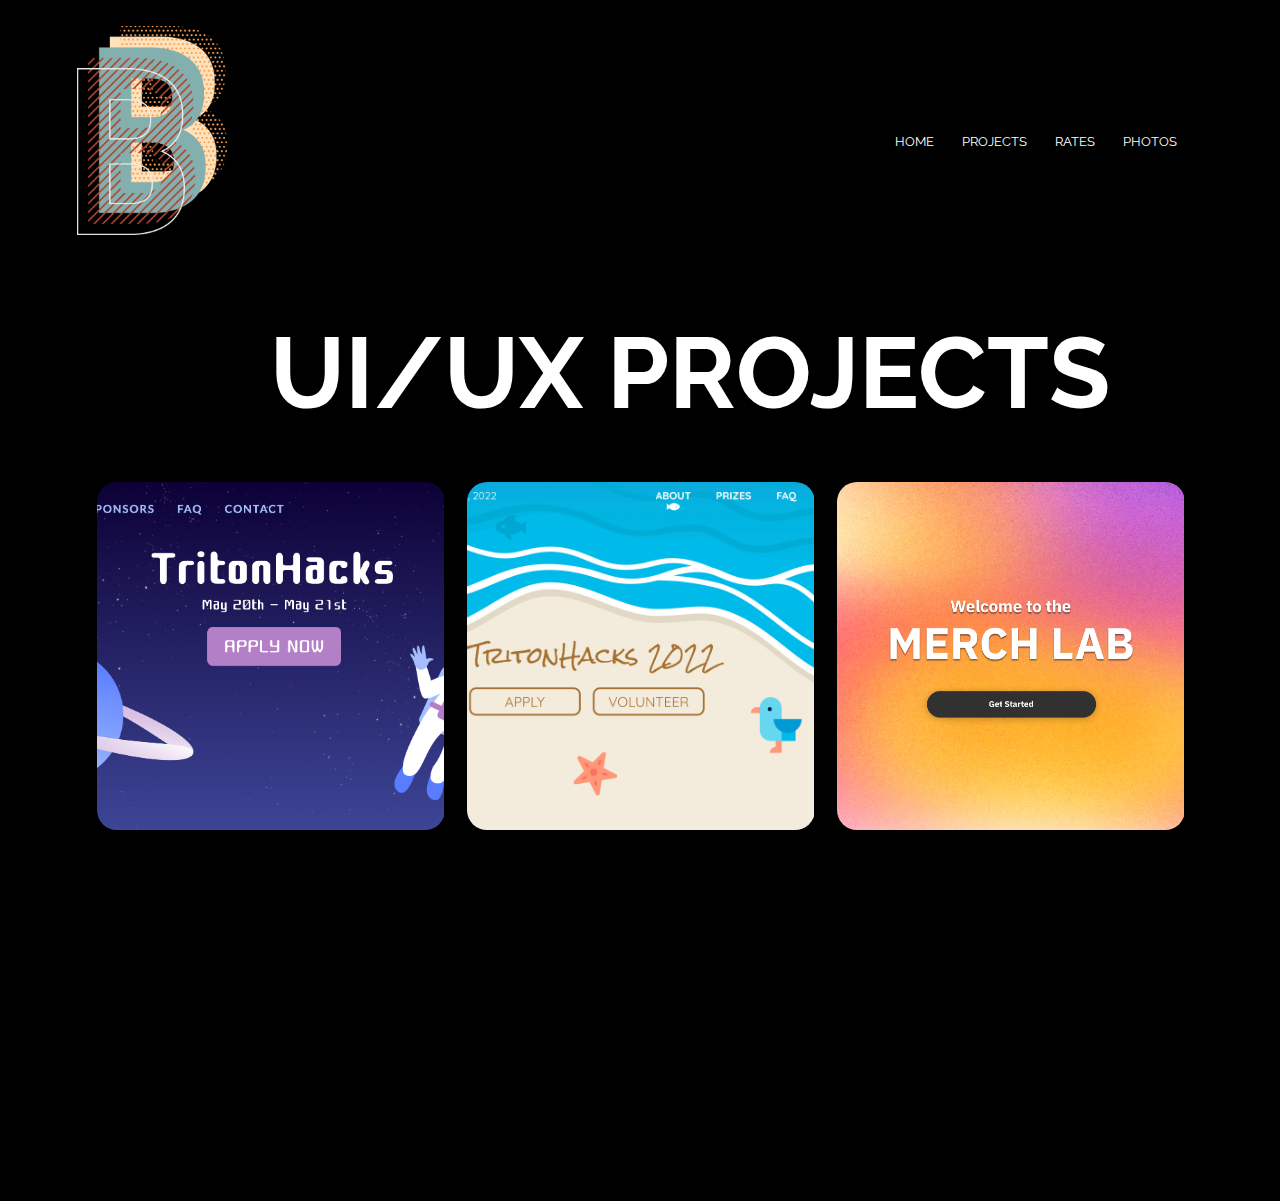
==== projects.html @ 34fbcdcc "first commit" ====
<!DOCTYPE html>
<html>
<head>
    <meta name = "viewport" content = "with=device-width, inital scale = 1.0">
    <title>Bella Hardy</title>
    <link rel = "stylesheet" href="projects.css">
    <link rel="preconnect" href="https://fonts.googleapis.com">
    <link rel="preconnect" href="https://fonts.gstatic.com" crossorigin>
    <link href="https://fonts.googleapis.com/css2?family=Raleway:wght@100;400;500;600;700&display=swap" rel="stylesheet">
    <link rel = "stylesheet" href="https://stackpath.bootstrapcdn.com/font-awesome/4.7.0/css/font-awesome.min.css">
</head>


<section class = "header">
    <nav>
        <a href = "index.html"> <img src = "Photos/B.png"></a>
        <div class ="nav-links" id = "navLinks">
            <i class="fa fa-times-circle" onclick="hideMenu()"></i>
                <ul>
                    <li> <a href="index.html">HOME</a></li>
                    <li> <a href="./projects.html">PROJECTS</a></li>
                    <li> <a href="./Rates.html">RATES</a></li>
                    <li> <a href="./Photos.html">PHOTOS</a></li>
                    <!-- <li> <a href="./Contact.html">CONTACT</a></li> -->
                </ul>
        </div>
        <i class="fa fa-bars" onclick = "showMenu()"></i>
    </nav>
</section>


<section class = "campus">  
    <h1>UI/UX PROJECTS</h1>
</section > 
    <div class="projects-grid">
        <div class="grid-item">
        <a href="https://www.tritonhacks.org" target="_blank"class="grid-item"><img src="Photos/TH2023.png"></a>
    </div>
    <div class="grid-item">
        <a href="https://www.figma.com/file/zi2T2BrKrXlpbq3JtLEcuY/Untitled?type=design&node-id=0%3A1&t=JwkJqf5tu3DBXLQd-1" target="_blank"class="grid-item"><img src="Photos/th22.png"></a>
     </div>
    <div class="grid-item">
        <a href="https://www.figma.com/file/nqQCaGAWWEoQdU5CKg6aRO/Interface?type=design&node-id=30%3A2&t=KgaByNwn8wf9SbPP-1" target="_blank"class="grid-item"><img src="Photos/merchlab.png"></a>
     </div>
---- projects.css ----
*{
    margin: 0;
    position: 0;
    font-family: 'Raleway', sans-serif;
    background-color: black;
}
.header{
    width: 100%;
    background-position: center;
    position: relative;
}
nav{
    display: flex;
    padding: 2% 6%;
    justify-content: space-between;
    align-items: center;
}
nav img{
    width: 150px;
}
.nav-links{
    flex: 1;
    text-align: right;
}
.nav-links ul li{
    list-style: none;
    display: inline-block;
    padding: 8px 12px;
    position: relative;

}
.nav-links ul li a{
    color: #fff;
    text-decoration: none;
    font-size: 13px;

}
.nav-links ul li::after{
    content: '';
    width: 0%;
    height: 2px;
    background: #b10b0b;
    display: block;
    margin: auto;
    transition: 0.5s;
}
.nav-links ul li:hover::after{
    width: 100%;
}
.campus{
    width: 100%;
    margin: auto;
    text-align: center;
    padding: 50px;
}
.campus-col{
    flex-basis: 20%;
    border-radius: 20px;
    margin-bottom: 30px;
    position: relative;
    overflow: hidden;
    color: #fff;
}
.campus-col img{
    width: 100%;
    display: block;
    border-radius: 20px;
}



h1{
    color: #fff;
    font-size: 100px;
    align-self: center;
}
.layer h3{
    width: 100%;
    font-weight: 500;
    color:white;
    font-size: 26px;
    bottom: 0;
    left: 50%;
    transform: translateX(-50%);
    position: absolute;
}

.layer{
    border-radius: 0;
}

.flex {
    height: 55vh;
    gap: 40px;
    display: flex;
    flex-direction: row;
    justify-content: space-evenly;
    padding-top: 30px;
    padding-left: 30px;
    padding-right: 30px;
    align-items: center top;
    position: absolute;
  }


#gallery {
    line-height:0;
    -webkit-column-count:5; /* split it into 5 columns */
    -webkit-column-gap:5px; /* give it a 5px gap between columns */
    -moz-column-count:5;
    -moz-column-gap:5px;
    row-gap:30px;
    column-count:4;
    column-gap:30px;

 }

 #gallery img {
    width: 100% !important;
    height: auto !important;
    margin-bottom: 30px; /* to match column gap */
 }

 @media (max-width: 1200px) {
    #gallery {
     -moz-column-count:    4;
     -webkit-column-count: 4;
     column-count:         4;
    }
 }

 @media (max-width: 1000px) {
    #gallery {
     -moz-column-count:    3;
     -webkit-column-count: 3;
     column-count:         3;
    }
 }

 @media (max-width: 800px) {
    #gallery {
     -moz-column-count:    2;
     -webkit-column-count: 2;
     column-count:         2;
    }
 }

 @media (max-width: 400px) {
    #gallery {
     -moz-column-count:    1;
     -webkit-column-count: 1;
     column-count:         1;
    }
 }

 

 .projects-grid {
    display: grid;
    grid-template-columns: repeat(3, 350px); 
    grid-template-rows: repeat(2, 350px); 
    gap: 20px;
    justify-content: center;
  }
  
  .grid-item {
    border: 1px solid black;
    overflow: hidden; /* Hide any overflowing content */
    justify-content: center;
 
  }
  
  .grid-item img {
    width: 100%; /* Set the width of the image to 100% of its container */
    height: 100%; /* Set the height of the image to 100% of its container */
    object-fit: cover; /* Scale the image to cover the entire container */
    border-radius: 20px;
    justify-content: center;
  }
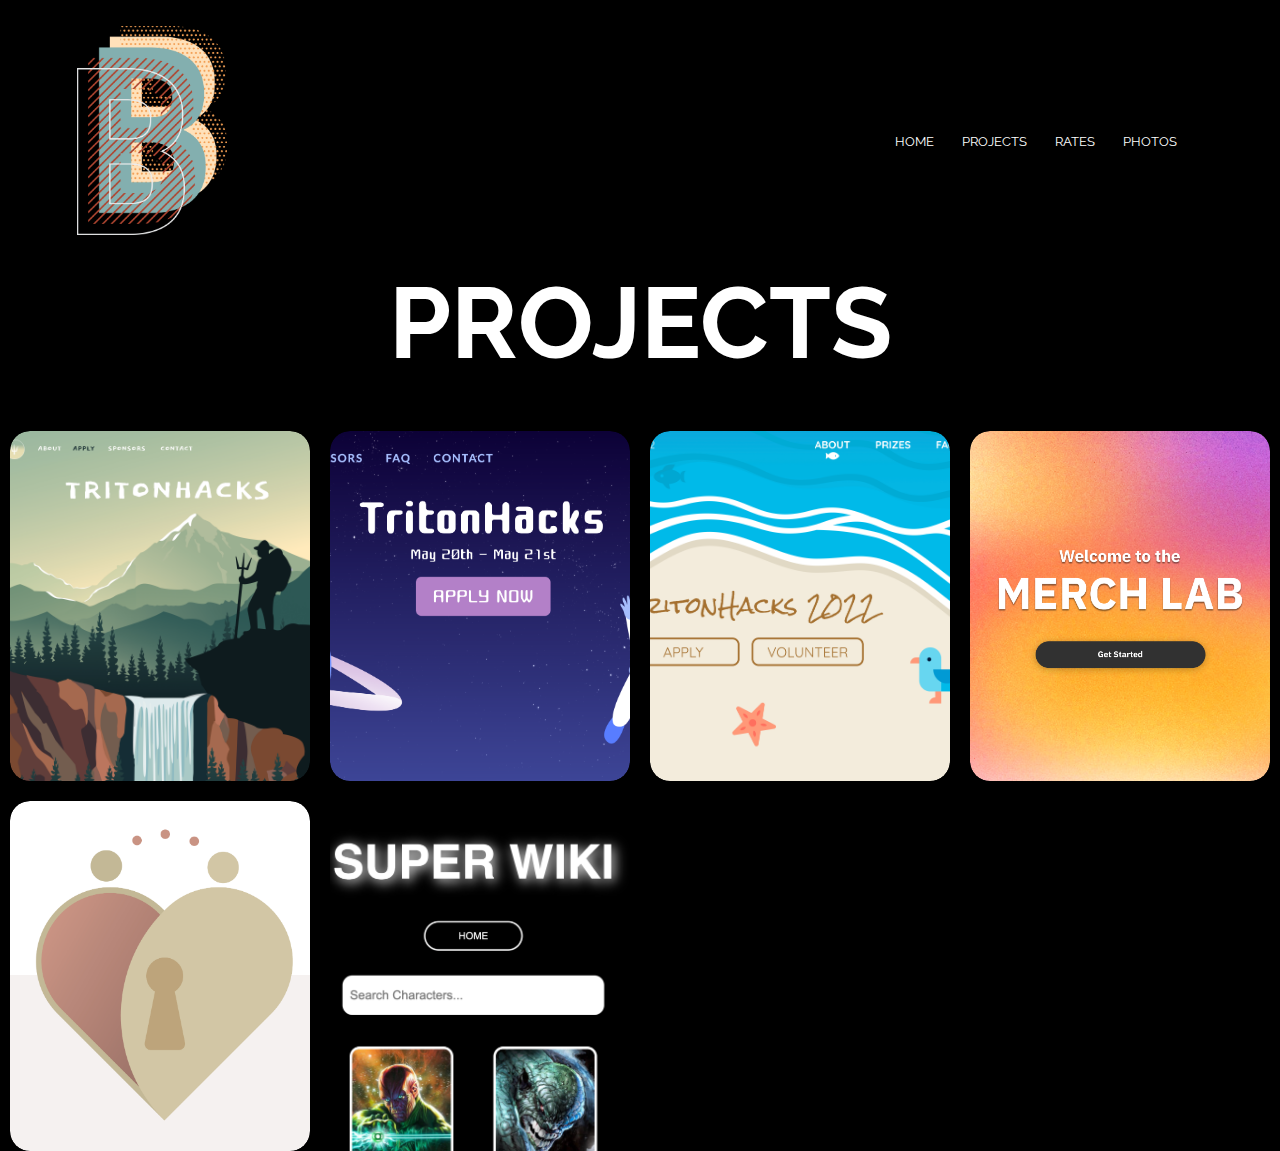
==== commit fed8d75e: "Trial" ====
--- a/projects.html
+++ b/projects.html
@@ -30,17 +30,62 @@
 
 
 <section class = "campus">  
-    <h1>UI/UX PROJECTS</h1>
+    <h1>PROJECTS</h1>
 </section > 
-    <div class="projects-grid">
+     <div class="projects-grid">
         <div class="grid-item">
-        <a href="https://www.tritonhacks.org" target="_blank"class="grid-item"><img src="Photos/TH2023.png"></a>
+            <a href="https://www.figma.com/file/7Lfou6PvV4yUCdnWErmNLZ/TritonHacks-2024?type=design&node-id=0%3A1&mode=design&t=eDuevbALCcJgBEKI-1" target="_blank" class="grid-link">
+                <img src="Photos/TH24.png" alt="Project 2">
+                <div class="project-description">
+                    TRITONHACKS '24 <br></br> Website design for UCSD, student-run hackathon
+                </div>
+            </a>
+        </div>
+        <div class="grid-item">
+            <a href="https://www.tritonhacks.org" target="_blank" class="grid-link">
+                <img src="Photos/TH2023.png" alt="Project 1">
+                <div class="project-description">
+                    TRITONHACKS '23 <br></br> Website design for UCSD, student-run hackathon
+                </div>
+            </a>
+        </div>
+        <div class="grid-item">
+            <a href="https://www.figma.com/file/zi2T2BrKrXlpbq3JtLEcuY/Untitled?type=design&node-id=0%3A1&t=JwkJqf5tu3DBXLQd-1" target="_blank" class="grid-link">
+                <img src="Photos/th22.png" alt="Project 2">
+                <div class="project-description">
+                    TRITONHACKS '22 <br></br> Website design for UCSD, student-run hackathon
+                </div>
+            </a>
+        </div>
+
+
+
+        <div class="grid-item">
+            <a href="https://docs.google.com/presentation/d/1RU6_1qfxI8IWkKPGVULgGWb2yvm0jB_IKabl0BDfcC4/edit?usp=sharing" target="_blank" class="grid-link">
+                <img src="Photos/merchlab.png" alt="Project 2">
+                <div class="project-description">
+                    MERCH LAB <br></br> Design your own concert merchandise at a kiosk designed through market research, user testing, etc.
+                </div>
+            </a>
+        </div>
+
+        <div class="grid-item">
+            <a href="https://docs.google.com/presentation/d/1A20SDXDVjRBbWqkLSSmDIwZiEG0ca9YgWF_3xFEGbzg/edit?usp=sharing" target="_blank" class="grid-link">
+                <img src="Photos/Bijouximg.png" alt="Project 2">
+                <div class="project-description">
+                    BIJOUX DIGITIAL LOCKET <br></br>UI/UX, market research, user testing, and financial analysis for a hypothetical startup company to create a digial locket
+
+                </div>
+            </a>
+        </div>
+
+        <div class="grid-item">
+            <a href="https://github.com/BellaHardy18/Super-Wiki-2023" target="_blank" class="grid-link">
+                <img src="Photos/SuperWiki.png" alt="Project 2">
+                <div class="project-description">
+                    SUPER WIKI <br></br>React based "Wikipedia" project around superheros using a superhero API
+                </div>
+            </a>
+        </div>
+
     </div>
-    <div class="grid-item">
-        <a href="https://www.figma.com/file/zi2T2BrKrXlpbq3JtLEcuY/Untitled?type=design&node-id=0%3A1&t=JwkJqf5tu3DBXLQd-1" target="_blank"class="grid-item"><img src="Photos/th22.png"></a>
-     </div>
-    <div class="grid-item">
-        <a href="https://www.figma.com/file/nqQCaGAWWEoQdU5CKg6aRO/Interface?type=design&node-id=30%3A2&t=KgaByNwn8wf9SbPP-1" target="_blank"class="grid-item"><img src="Photos/merchlab.png"></a>
-     </div>
-
-     
--- a/projects.css
+++ b/projects.css
@@ -1,41 +1,46 @@
-*{
+* {
     margin: 0;
-    position: 0;
+    padding: 0; /* Corrected from position: 0 */
     font-family: 'Raleway', sans-serif;
     background-color: black;
 }
-.header{
+
+.header {
     width: 100%;
     background-position: center;
     position: relative;
 }
-nav{
+
+nav {
     display: flex;
     padding: 2% 6%;
     justify-content: space-between;
     align-items: center;
 }
-nav img{
+
+nav img {
     width: 150px;
 }
-.nav-links{
+
+.nav-links {
     flex: 1;
     text-align: right;
 }
-.nav-links ul li{
+
+.nav-links ul li {
     list-style: none;
     display: inline-block;
     padding: 8px 12px;
     position: relative;
+}
 
-}
-.nav-links ul li a{
+.nav-links ul li a {
     color: #fff;
     text-decoration: none;
     font-size: 13px;
+}
 
-}
-.nav-links ul li::after{
+.nav-links ul li::after {
     content: '';
     width: 0%;
     height: 2px;
@@ -44,16 +49,19 @@
     margin: auto;
     transition: 0.5s;
 }
-.nav-links ul li:hover::after{
+
+.nav-links ul li:hover::after {
     width: 100%;
 }
-.campus{
+
+.campus {
     width: 100%;
     margin: auto;
     text-align: center;
-    padding: 50px;
+    padding-bottom: 50px;
 }
-.campus-col{
+
+.campus-col {
     flex-basis: 20%;
     border-radius: 20px;
     margin-bottom: 30px;
@@ -61,31 +69,20 @@
     overflow: hidden;
     color: #fff;
 }
-.campus-col img{
+
+.campus-col img {
     width: 100%;
     display: block;
     border-radius: 20px;
 }
 
-
-
-h1{
+h1 {
     color: #fff;
     font-size: 100px;
     align-self: center;
 }
-.layer h3{
-    width: 100%;
-    font-weight: 500;
-    color:white;
-    font-size: 26px;
-    bottom: 0;
-    left: 50%;
-    transform: translateX(-50%);
-    position: absolute;
-}
 
-.layer{
+.layer {
     border-radius: 0;
 }
 
@@ -95,85 +92,60 @@
     display: flex;
     flex-direction: row;
     justify-content: space-evenly;
-    padding-top: 30px;
-    padding-left: 30px;
-    padding-right: 30px;
     align-items: center top;
     position: absolute;
-  }
+}
 
+.grid-item:hover {
+    box-shadow: 5px 5px 20px white;
+}
 
-#gallery {
-    line-height:0;
-    -webkit-column-count:5; /* split it into 5 columns */
-    -webkit-column-gap:5px; /* give it a 5px gap between columns */
-    -moz-column-count:5;
-    -moz-column-gap:5px;
-    row-gap:30px;
-    column-count:4;
-    column-gap:30px;
-
- }
-
- #gallery img {
-    width: 100% !important;
-    height: auto !important;
-    margin-bottom: 30px; /* to match column gap */
- }
-
- @media (max-width: 1200px) {
-    #gallery {
-     -moz-column-count:    4;
-     -webkit-column-count: 4;
-     column-count:         4;
-    }
- }
-
- @media (max-width: 1000px) {
-    #gallery {
-     -moz-column-count:    3;
-     -webkit-column-count: 3;
-     column-count:         3;
-    }
- }
-
- @media (max-width: 800px) {
-    #gallery {
-     -moz-column-count:    2;
-     -webkit-column-count: 2;
-     column-count:         2;
-    }
- }
-
- @media (max-width: 400px) {
-    #gallery {
-     -moz-column-count:    1;
-     -webkit-column-count: 1;
-     column-count:         1;
-    }
- }
-
- 
-
- .projects-grid {
+.projects-grid {
     display: grid;
-    grid-template-columns: repeat(3, 350px); 
-    grid-template-rows: repeat(2, 350px); 
+    grid-template-columns: repeat(4, 300px);
+    grid-template-rows: repeat(2, 350px);
     gap: 20px;
     justify-content: center;
-  }
-  
-  .grid-item {
-    border: 1px solid black;
-    overflow: hidden; /* Hide any overflowing content */
-    justify-content: center;
- 
-  }
-  
-  .grid-item img {
-    width: 100%; /* Set the width of the image to 100% of its container */
-    height: 100%; /* Set the height of the image to 100% of its container */
-    object-fit: cover; /* Scale the image to cover the entire container */
+}
+
+.grid-item {
+    position: relative;
+    overflow: hidden;
     border-radius: 20px;
-    justify-content: center;
-  }+}
+
+.grid-item img {
+    width: 100%;
+    height: 100%;
+    object-fit: cover;
+    border-radius: 20px;
+    transition: transform 0.3s;
+}
+
+.grid-item:hover img {
+    transform: scale(1.1);
+}
+
+.project-description {
+    font-family: 'Raleway', sans-serif;
+    position: absolute;
+    font-size: 25px;
+    top: 0;
+    left: 0;
+    width: 100%;
+    height: 100%;
+    background-color: rgba(0, 0, 0, 0.9);
+    color: white;
+    text-align: center;
+    opacity: 0;
+    pointer-events: none;
+    transition: opacity 0.3s;
+    display: flex;
+    flex-direction: column;
+    justify-content: center; /* Vertically center content */
+}
+
+.grid-item:hover .project-description {
+    opacity: 1;
+    pointer-events: auto;
+}